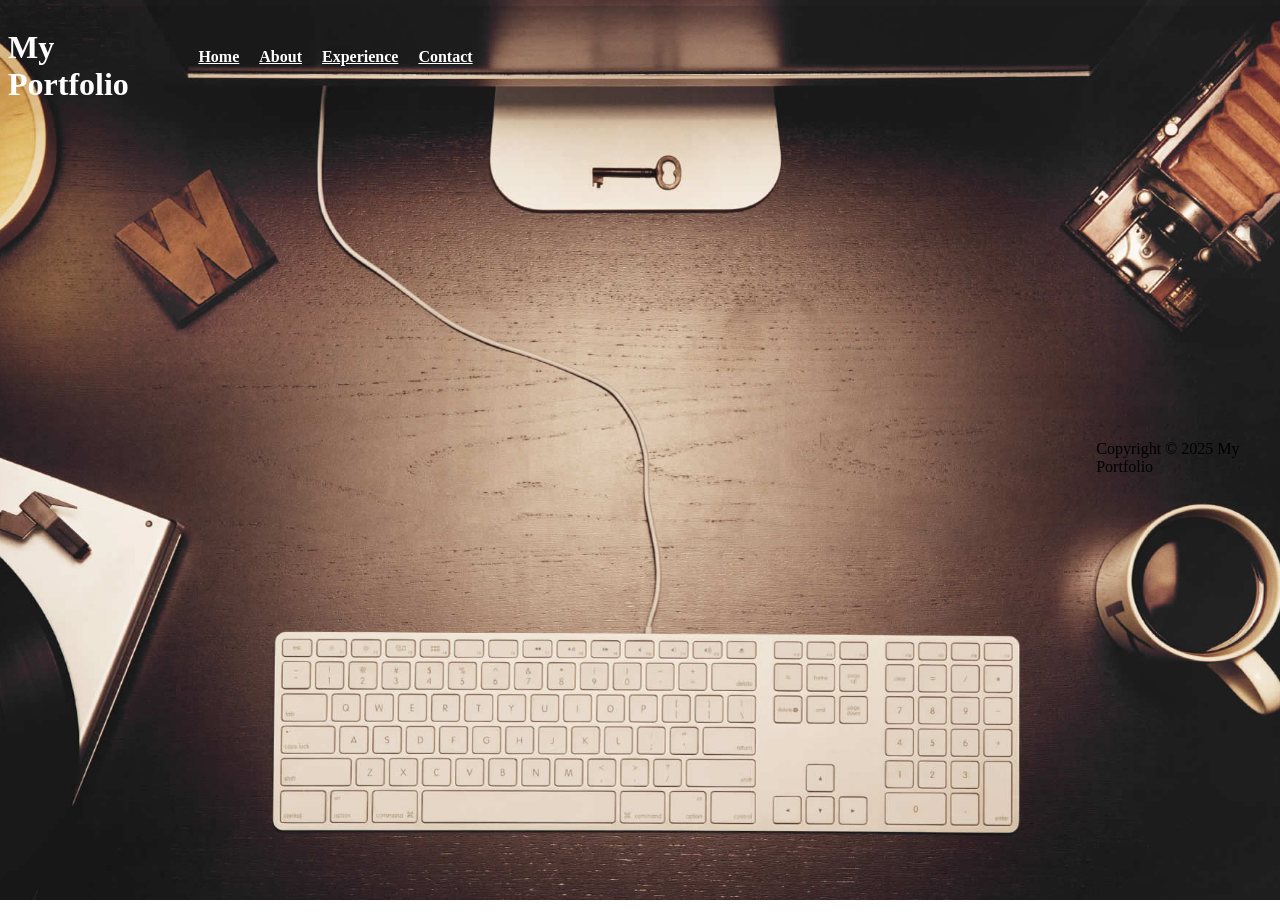
==== index.html @ ae838919 "Initial commit" ====
<!DOCTYPE html>
<html>
<head>
<title>Portfolio</title>
<link rel="stylesheet" href="style.css">
</head>
<body>
<div class="container">
<header>
    <h1>My Portfolio</h1>
<div class="header-content">
<nav>
    <ul>
        <li><a href="index.html">Home</a></li>
        <li><a href="/about.html" target="_self">About</a></li>
        <li><a href="/exp.html" target="_self">Experience</a></li>
        <li><a href="/contact.html" target="_self">Contact</a></li>
    </ul>
</nav>
</div>
</header>

<!-- 
<div class="content">
<p>My first paragraph.</p>
</div> -->
</div>
<footer>
    <p>Copyright © 2025 My Portfolio</p>
</footer>
</body>
</html>
---- style.css ----
.container {
    display: flex;
    width: 100%;
    height: 100vh;
   
}

body{
    display: flex;
    justify-content: center;
    align-items: center;
    background-image: url('image/background.image.jpg');
    background-size: cover;
    background-position: center;
    background-repeat: no-repeat;
    background-attachment: fixed;
}

body img {
    width: 100%;
    height: 100%;
    opacity: 0.1;
}

header {
    display: flex;
    align-items: flex-start;
    width: 100%;
    height: 100px;
    margin-top: 0%;
    padding: 0%;
   
}

.header-content{

    display: flex;
    justify-content:flex-end;
    align-items: flex-end;
}

h1 {
    color: white;
}
/* 
header content {
    display: flex;
    justify-content: space-between;
    align-items: center;
} */

.header-content {
    width: 100%;
    padding: 10px;
    box-sizing: border-box;
    align-items: flex-end;
}

nav {
   
    width: 100%;
    height: 50px;
}
nav ul {
    display: flex;
    flex-direction: row;
    list-style: none;
    margin: 10px;
    padding: 10px;
    
}

nav ul li {
    margin: 10px 10px;
    color: white;  
    gap: 100px;
    font-weight: bold;
}

li a {
    text-decoration: underline;
    color: white;
}

a:hover{


    color: #6bfffd;
}
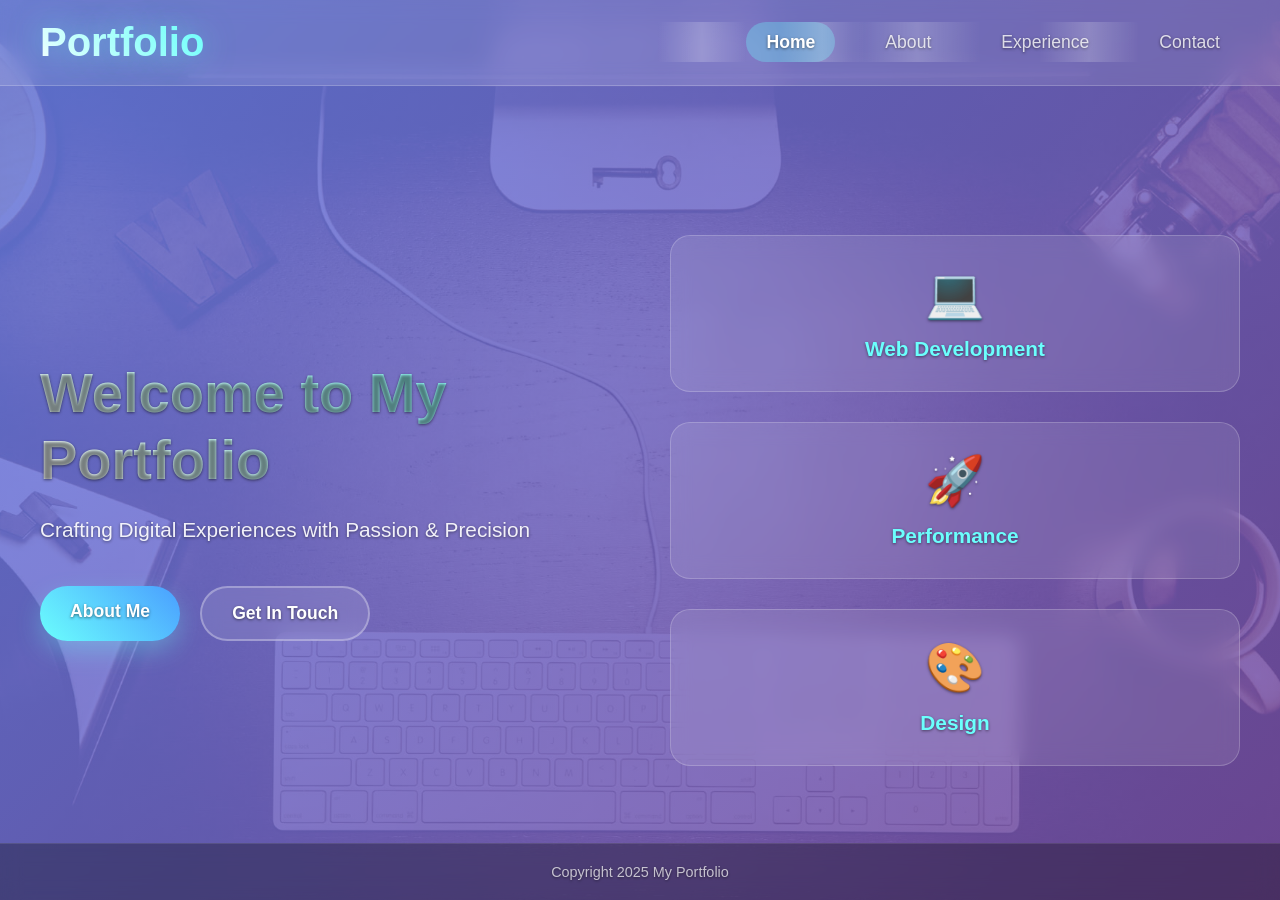
==== commit 0b6efeb7: "updated" ====
--- a/index.html
+++ b/index.html
@@ -5,28 +5,49 @@
 <link rel="stylesheet" href="style.css">
 </head>
 <body>
-<div class="container">
-<header>
-    <h1>My Portfolio</h1>
-<div class="header-content">
-<nav>
-    <ul>
-        <li><a href="index.html">Home</a></li>
-        <li><a href="/about.html" target="_self">About</a></li>
-        <li><a href="/exp.html" target="_self">Experience</a></li>
-        <li><a href="/contact.html" target="_self">Contact</a></li>
-    </ul>
-</nav>
-</div>
-</header>
+    <header>
+        <div class="header-content">
+            <h1 class="main-title">Portfolio</h1>
+            <nav>
+                <ul>
+                    <li><a href="index.html" class="active">Home</a></li>
+                    <li><a href="/about.html" target="_self">About</a></li>
+                    <li><a href="/exp.html" target="_self">Experience</a></li>
+                    <li><a href="/contact.html" target="_self">Contact</a></li>
+                </ul>
+            </nav>
+        </div>
+    </header>
 
-<!-- 
-<div class="content">
-<p>My first paragraph.</p>
-</div> -->
-</div>
-<footer>
-    <p>Copyright © 2025 My Portfolio</p>
-</footer>
+    <div class="container">
+        <div class="hero-section">
+            <div class="hero-content">
+                <h2 class="hero-title">Welcome to My Portfolio</h2>
+                <p class="hero-subtitle">Crafting Digital Experiences with Passion & Precision</p>
+                <div class="hero-buttons">
+                    <a href="/about.html" class="btn btn-primary">About Me</a>
+                    <a href="/contact.html" class="btn btn-secondary">Get In Touch</a>
+                </div>
+            </div>
+            <div class="hero-visual">
+                <div class="floating-card">
+                    <div class="card-icon">💻</div>
+                    <h3>Web Development</h3>
+                </div>
+                <div class="floating-card" style="animation-delay: 0.5s;">
+                    <div class="card-icon">🚀</div>
+                    <h3>Performance</h3>
+                </div>
+                <div class="floating-card" style="animation-delay: 1s;">
+                    <div class="card-icon">🎨</div>
+                    <h3>Design</h3>
+                </div>
+            </div>
+        </div>
+    </div>
+
+    <footer class="footer-content">
+        <p>Copyright 2025 My Portfolio</p>
+    </footer>
 </body>
 </html>
--- a/style.css
+++ b/style.css
@@ -1,90 +1,359 @@
+* {
+    margin: 0;
+    padding: 0;
+    box-sizing: border-box;
+}
+
+body {
+    font-family: 'Segoe UI', Tahoma, Geneva, Verdana, sans-serif;
+    background: linear-gradient(135deg, rgba(102, 126, 234, 0.85) 0%, rgba(118, 75, 162, 0.85) 100%), url('image/background.image.jpg');
+    background-size: cover, cover;
+    background-position: center, center;
+    background-repeat: no-repeat, no-repeat;
+    background-attachment: fixed, fixed;
+    min-height: 100vh;
+    color: #ffffff;
+    overflow-x: hidden;
+    text-shadow: 0 1px 3px rgba(0, 0, 0, 0.5);
+}
+
 .container {
-    display: flex;
-    width: 100%;
-    height: 100vh;
-   
-}
-
-body{
     display: flex;
     justify-content: center;
     align-items: center;
-    background-image: url('image/background.image.jpg');
-    background-size: cover;
-    background-position: center;
-    background-repeat: no-repeat;
-    background-attachment: fixed;
-}
-
-body img {
-    width: 100%;
-    height: 100%;
-    opacity: 0.1;
+    min-height: 100vh;
+    padding: 20px;
 }
 
 header {
-    display: flex;
-    align-items: flex-start;
-    width: 100%;
-    height: 100px;
-    margin-top: 0%;
-    padding: 0%;
-   
-}
-
-.header-content{
-
-    display: flex;
-    justify-content:flex-end;
-    align-items: flex-end;
-}
-
-h1 {
-    color: white;
-}
-/* 
-header content {
+    position: fixed;
+    top: 0;
+    left: 0;
+    right: 0;
+    background: rgba(255, 255, 255, 0.1);
+    backdrop-filter: blur(10px);
+    z-index: 1000;
+    padding: 20px 40px;
+    border-bottom: 1px solid rgba(255, 255, 255, 0.2);
+}
+
+.header-content {
     display: flex;
     justify-content: space-between;
     align-items: center;
-} */
-
-.header-content {
-    width: 100%;
-    padding: 10px;
-    box-sizing: border-box;
-    align-items: flex-end;
-}
-
-nav {
-   
-    width: 100%;
-    height: 50px;
-}
+    max-width: 1200px;
+    margin: 0 auto;
+}
+
+.main-title {
+    font-size: 2.5rem;
+    font-weight: 700;
+    background: linear-gradient(45deg, #fff, #6bfffd);
+    -webkit-background-clip: text;
+    -webkit-text-fill-color: transparent;
+    background-clip: text;
+    text-shadow: 0 0 30px rgba(107, 255, 253, 0.5);
+    animation: glow 2s ease-in-out infinite alternate;
+}
+
+@keyframes glow {
+    from { text-shadow: 0 0 30px rgba(107, 255, 253, 0.5); }
+    to { text-shadow: 0 0 40px rgba(107, 255, 253, 0.8), 0 0 50px rgba(107, 255, 253, 0.6); }
+}
+
 nav ul {
     display: flex;
-    flex-direction: row;
     list-style: none;
-    margin: 10px;
-    padding: 10px;
-    
+    gap: 30px;
 }
 
 nav ul li {
-    margin: 10px 10px;
-    color: white;  
-    gap: 100px;
-    font-weight: bold;
+    font-weight: 500;
+    font-size: 1.1rem;
 }
 
 li a {
-    text-decoration: underline;
-    color: white;
-}
-
-a:hover{
-
-
+    text-decoration: none;
+    color: rgba(255, 255, 255, 0.8);
+    padding: 10px 20px;
+    border-radius: 25px;
+    transition: all 0.3s ease;
+    position: relative;
+    overflow: hidden;
+}
+
+li a::before {
+    content: '';
+    position: absolute;
+    top: 0;
+    left: -100%;
+    width: 100%;
+    height: 100%;
+    background: linear-gradient(90deg, transparent, rgba(255, 255, 255, 0.2), transparent);
+    transition: left 0.5s;
+}
+
+li a:hover::before {
+    left: 100%;
+}
+
+li a:hover {
+    color: #ffffff;
+    background: rgba(107, 255, 253, 0.2);
+    transform: translateY(-2px);
+    box-shadow: 0 5px 15px rgba(107, 255, 253, 0.3);
+}
+
+li a.active {
+    background: rgba(107, 255, 253, 0.3);
+    color: #ffffff;
+    font-weight: 600;
+}
+
+.hero-section {
+    display: grid;
+    grid-template-columns: 1fr 1fr;
+    gap: 60px;
+    align-items: center;
+    max-width: 1200px;
+    width: 100%;
+    margin-top: 100px;
+}
+
+.hero-content {
+    animation: slideInFromLeft 0.8s ease-out;
+}
+
+.hero-title {
+    font-size: 3.5rem;
+    font-weight: 700;
+    margin-bottom: 20px;
+    background: linear-gradient(45deg, #fff, #6bfffd);
+    -webkit-background-clip: text;
+    -webkit-text-fill-color: transparent;
+    background-clip: text;
+    line-height: 1.2;
+}
+
+.hero-subtitle {
+    font-size: 1.3rem;
+    line-height: 1.6;
+    margin-bottom: 40px;
+    opacity: 0.9;
+}
+
+.hero-buttons {
+    display: flex;
+    gap: 20px;
+    flex-wrap: wrap;
+}
+
+.btn {
+    display: inline-block;
+    padding: 15px 30px;
+    border-radius: 30px;
+    text-decoration: none;
+    font-weight: 600;
+    font-size: 1.1rem;
+    transition: all 0.3s ease;
+    position: relative;
+    overflow: hidden;
+    border: none;
+    cursor: pointer;
+}
+
+.btn::before {
+    content: '';
+    position: absolute;
+    top: 0;
+    left: -100%;
+    width: 100%;
+    height: 100%;
+    background: linear-gradient(90deg, transparent, rgba(255, 255, 255, 0.2), transparent);
+    transition: left 0.5s;
+}
+
+.btn:hover::before {
+    left: 100%;
+}
+
+.btn-primary {
+    background: linear-gradient(45deg, #6bfffd, #4a9eff);
+    color: #ffffff;
+    box-shadow: 0 10px 25px rgba(107, 255, 253, 0.3);
+}
+
+.btn-primary:hover {
+    transform: translateY(-3px);
+    box-shadow: 0 15px 35px rgba(107, 255, 253, 0.4);
+}
+
+.btn-secondary {
+    background: rgba(255, 255, 255, 0.1);
+    color: #ffffff;
+    border: 2px solid rgba(255, 255, 255, 0.3);
+    backdrop-filter: blur(10px);
+}
+
+.btn-secondary:hover {
+    background: rgba(255, 255, 255, 0.2);
+    transform: translateY(-3px);
+    box-shadow: 0 15px 35px rgba(255, 255, 255, 0.2);
+}
+
+.hero-visual {
+    display: grid;
+    grid-template-columns: 1fr;
+    gap: 30px;
+    animation: slideInFromRight 1s ease-out;
+}
+
+.floating-card {
+    background: rgba(255, 255, 255, 0.1);
+    backdrop-filter: blur(10px);
+    border: 1px solid rgba(255, 255, 255, 0.2);
+    border-radius: 20px;
+    padding: 30px;
+    text-align: center;
+    transition: all 0.3s ease;
+    animation: float 3s ease-in-out infinite;
+}
+
+.floating-card:hover {
+    transform: translateY(-10px) scale(1.05);
+    box-shadow: 0 20px 40px rgba(0, 0, 0, 0.3);
+    background: rgba(255, 255, 255, 0.15);
+}
+
+.card-icon {
+    font-size: 3rem;
+    margin-bottom: 15px;
+    display: block;
+}
+
+.floating-card h3 {
+    font-size: 1.3rem;
+    font-weight: 600;
     color: #6bfffd;
 }
 
+@keyframes slideInFromLeft {
+    from {
+        opacity: 0;
+        transform: translateX(-50px);
+    }
+    to {
+        opacity: 1;
+        transform: translateX(0);
+    }
+}
+
+@keyframes slideInFromRight {
+    from {
+        opacity: 0;
+        transform: translateX(50px);
+    }
+    to {
+        opacity: 1;
+        transform: translateX(0);
+    }
+}
+
+@keyframes float {
+    0%, 100% { transform: translateY(0px); }
+    50% { transform: translateY(-10px); }
+}
+
+.footer-content {
+    position: fixed;
+    bottom: 0;
+    left: 0;
+    right: 0;
+    background: rgba(0, 0, 0, 0.3);
+    backdrop-filter: blur(10px);
+    padding: 20px;
+    text-align: center;
+    color: rgba(255, 255, 255, 0.7);
+    font-size: 0.9rem;
+    border-top: 1px solid rgba(255, 255, 255, 0.1);
+}
+
+/* Responsive Design */
+@media (max-width: 768px) {
+    .header-content {
+        flex-direction: column;
+        gap: 20px;
+    }
+    
+    .main-title {
+        font-size: 2rem;
+    }
+    
+    nav ul {
+        gap: 15px;
+    }
+    
+    nav ul li {
+        font-size: 1rem;
+    }
+    
+    .hero-section {
+        grid-template-columns: 1fr;
+        gap: 40px;
+        margin-top: 120px;
+    }
+    
+    .hero-title {
+        font-size: 2.5rem;
+    }
+    
+    .hero-subtitle {
+        font-size: 1.1rem;
+    }
+    
+    .hero-buttons {
+        justify-content: center;
+    }
+    
+    .btn {
+        padding: 12px 24px;
+        font-size: 1rem;
+    }
+}
+
+@media (max-width: 480px) {
+    header {
+        padding: 15px 20px;
+    }
+    
+    nav ul {
+        flex-wrap: wrap;
+        justify-content: center;
+    }
+    
+    .hero-title {
+        font-size: 2rem;
+    }
+    
+    .hero-subtitle {
+        font-size: 1rem;
+    }
+    
+    .hero-buttons {
+        flex-direction: column;
+        align-items: center;
+    }
+    
+    .btn {
+        width: 200px;
+        text-align: center;
+    }
+    
+    .card-icon {
+        font-size: 2rem;
+    }
+    
+    .floating-card h3 {
+        font-size: 1.1rem;
+    }
+}
